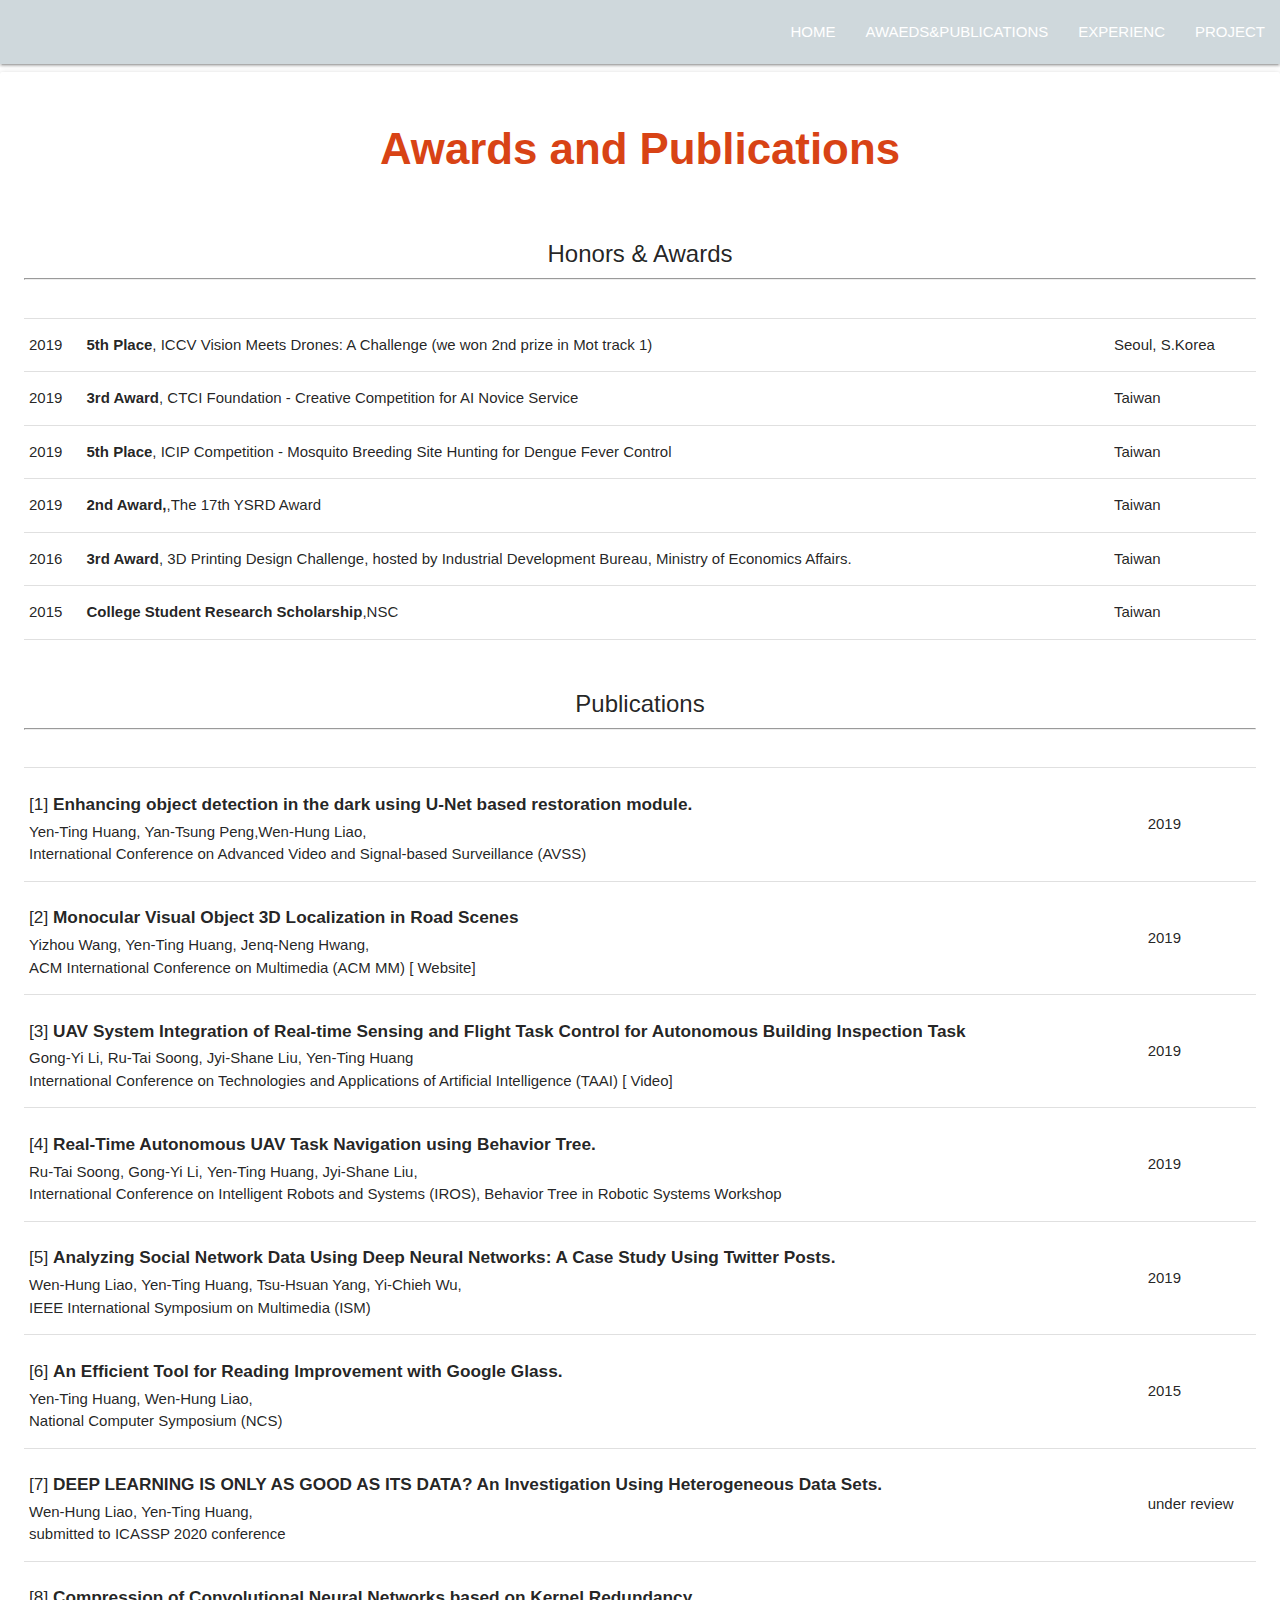
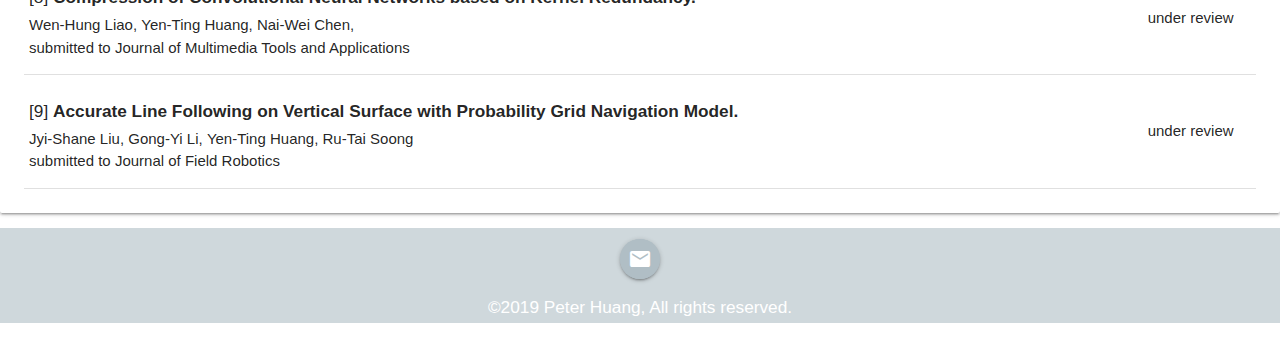
==== awards.html @ ad9c00df "first commit" ====
<!DOCTYPE html>
<html>
  <head>
    <!--Import Google Icon Font-->
    <link
      href="https://fonts.googleapis.com/icon?family=Material+Icons"
      rel="stylesheet"
    />
    <!--Import materialize.css-->
    <link
      rel="stylesheet"
      href="https://cdnjs.cloudflare.com/ajax/libs/materialize/1.0.0/css/materialize.min.css"
    />
    <link
      href="https://fonts.googleapis.com/icon?family=Material+Icons"
      rel="stylesheet"
    />
  </head>

  <body>
    <!--jQuery-->
    <script
      src="https://code.jquery.com/jquery-3.4.1.min.js"
      integrity="sha256-CSXorXvZcTkaix6Yvo6HppcZGetbYMGWSFlBw8HfCJo="
      crossorigin="anonymous"
    ></script>
    <!--JavaScript at end of body for optimized loading-->
    <script src="https://cdnjs.cloudflare.com/ajax/libs/materialize/1.0.0/js/materialize.min.js"></script>
    <!--header-->
    <header>
      <nav class="blue-grey lighten-4">
        <div class="nav-center  center-align">
          <ul id="nav-mobile" class="right hide-on-med-and-down">
            <li><a href="index.html">HOME</a></li>
            <li><a href="awards.html">AWAEDS&PUBLICATIONS</a></li>
            <li><a href="experience.html">EXPERIENC</a></li>
            <li><a href="project.html">PROJECT</a></li>
          </ul>
        </div>
      </nav>
    </header>
    <!--page-->
    <main>
      <div class="col s12">
        <div class="card">
          <div class="card-content">
            <span class="card-title center-align deep-orange-text text-darken-3"
              ><h3><b> Awards and Publications</b></h3></span
            >
          </div>

          <div class="card-content">
            <span class="card-title center-align"><b> Honors & Awards</b></span>
            <hr />
            <table class="highlight">
              <thead>
                <tr>
                  <th></th>
                  <th></th>
                  <th></th>
                </tr>
              </thead>

              <tbody>
                <tr>
                  <td>2019</td>
                  <td>
                    <b>5th Place</b>, ICCV Vision Meets Drones: A Challenge (we
                    won 2nd prize in Mot track 1)
                  </td>
                  <td>Seoul, S.Korea</td>
                </tr>
                <tr>
                  <td>2019</td>
                  <td>
                    <b>3rd Award</b>, CTCI Foundation - Creative Competition for
                    AI Novice Service
                  </td>
                  <td>Taiwan</td>
                </tr>
                <tr>
                  <td>2019</td>
                  <td>
                    <b>5th Place</b>, ICIP Competition - Mosquito Breeding Site
                    Hunting for Dengue Fever Control
                  </td>
                  <td>Taiwan</td>
                </tr>
                <tr>
                  <td>2019</td>
                  <td><b>2nd Award,</b>,The 17th YSRD Award</td>
                  <td>Taiwan</td>
                </tr>
                <tr>
                  <td>2016</td>
                  <td>
                    <b>3rd Award</b>, 3D Printing Design Challenge, hosted by
                    Industrial Development Bureau, Ministry of Economics
                    Affairs.
                  </td>
                  <td>Taiwan</td>
                </tr>
                <tr>
                  <td>2015</td>
                  <td><b>College Student Research Scholarship</b>,NSC</td>
                  <td>Taiwan</td>
                </tr>
              </tbody>
            </table>
          </div>
          <div class="card-content">
            <span class="card-title center-align"><b> Publications</b></span>
            <hr />
            <table class="highlight">
              <thead>
                <tr>
                  <th></th>
                  <th></th>
                </tr>
              </thead>

              <tbody>
                <tr>
                  <td>
                    <h6>
                      
                        [1]<b> Enhancing object detection in the dark using U-Net based restoration module. </b></h6>
                        <strong>Yen-Ting Huang</strong>, Yan-Tsung Peng,Wen-Hung Liao, </br>International Conference on Advanced Video and Signal-based Surveillance (AVSS)
            
                  </td>

                  <td>2019</td>
                </tr>
                <tr>
                  <td>
                    <h6>
                      [2]<b> Monocular Visual Object 3D Localization in Road Scenes</b></h6>
                      Yizhou Wang,<strong> Yen-Ting Huang</strong>, Jenq-Neng Hwang,</br>
                      ACM International Conference on Multimedia (ACM MM) [ Website]
                  </td>

                  <td>2019</td>
                </tr>
                <tr>
                  <td>
                    <h6>
                      [3] <b>UAV System Integration of Real-time Sensing and Flight Task Control for Autonomous Building Inspection Task</b>
                    </h6>
                      Gong-Yi Li, Ru-Tai Soong, Jyi-Shane Liu, <strong>Yen-Ting Huang</strong></br> International Conference on Technologies and Applications of Artificial Intelligence
(TAAI) [ Video]
                    
                  </td>

                  <td>2019</td>
                </tr>

                <tr>
                  <td>
                    <h6>
                      [4] <b>Real-Time Autonomous UAV Task Navigation using Behavior Tree.</b></h6> 
                      Ru-Tai Soong, Gong-Yi Li, <strong>Yen-Ting Huang</strong>, Jyi-Shane Liu,</br>
International Conference on Intelligent Robots and Systems (IROS), Behavior Tree in Robotic Systems Workshop
                    

                    
                  </td>

                  <td>2019</td>
                </tr>
                <tr>
                  <td>
                    <h6>
                      [5] <b>Analyzing Social Network Data Using Deep Neural Networks: A Case Study Using Twitter Posts.</b></h6>
                       Wen-Hung Liao, <strong>Yen-Ting Huang</strong>, Tsu-Hsuan Yang, Yi-Chieh Wu, </br>IEEE International Symposium on Multimedia (ISM)
                  </td>

                  <td>2019</td>
                </tr>
                <tr>
                  <td>
                    <h6>
                      [6] <b>An Efficient Tool for Reading Improvement with Google Glass.</b></h6><strong>Yen-Ting Huang</strong>, Wen-Hung Liao,</br> National Computer
Symposium (NCS)

                  </td>

                  <td>2015</td>
                </tr>
                <tr>
                  <td>
                    <h6>
                      [7] <b>DEEP LEARNING IS ONLY AS GOOD AS ITS DATA? An Investigation Using Heterogeneous Data Sets.</b></h6> Wen-Hung Liao,
<strong>Yen-Ting Huang</strong>,</br> submitted to ICASSP 2020 conference

                  </td>

                  <td>under review</td>
                </tr>
                <tr>
                  <td>
                    <h6>
                      [8] <b>Compression of Convolutional Neural Networks based on Kernel Redundancy.</b></h6> Wen-Hung Liao, <strong>Yen-Ting Huang</strong>, Nai-Wei
Chen, </br>submitted to Journal of Multimedia Tools and Applications
                  </td>

                  <td>under review</td>
                </tr>
                <tr>
                  <td>
                    <h6>
                      [9] <b>Accurate Line Following on Vertical Surface with Probability Grid Navigation Model.</b></h6> Jyi-Shane Liu, Gong-Yi Li, <strong>Yen-Ting
Huang</strong>, Ru-Tai Soong</br>submitted to Journal of Field Robotics
                  </td>

                  <td>under review</td>
                </tr>

              </tbody>
            </table>
          </div>
        </div>
      </div>
    </main>
    <!--footer-->
    <footer class="footer-copyright blue-grey lighten-4">
      <div class="center-align ">
        <a
          class="waves-effect waves-light  white-text btn-floating pulse blue-grey lighten-3"
          ,
          href="mailto:peter25936146@gmail.com"
          ,
          style=" margin: .7666666667rem 0 .46rem 0;"
          ><i class="small material-icons right">email</i></a
        >
      </div>
      <div class="row">
        <h6 class="white-text center-align">
          ©2019 Peter Huang, All rights reserved.
        </h6>
      </div>
    </footer>
  </body>
</html>
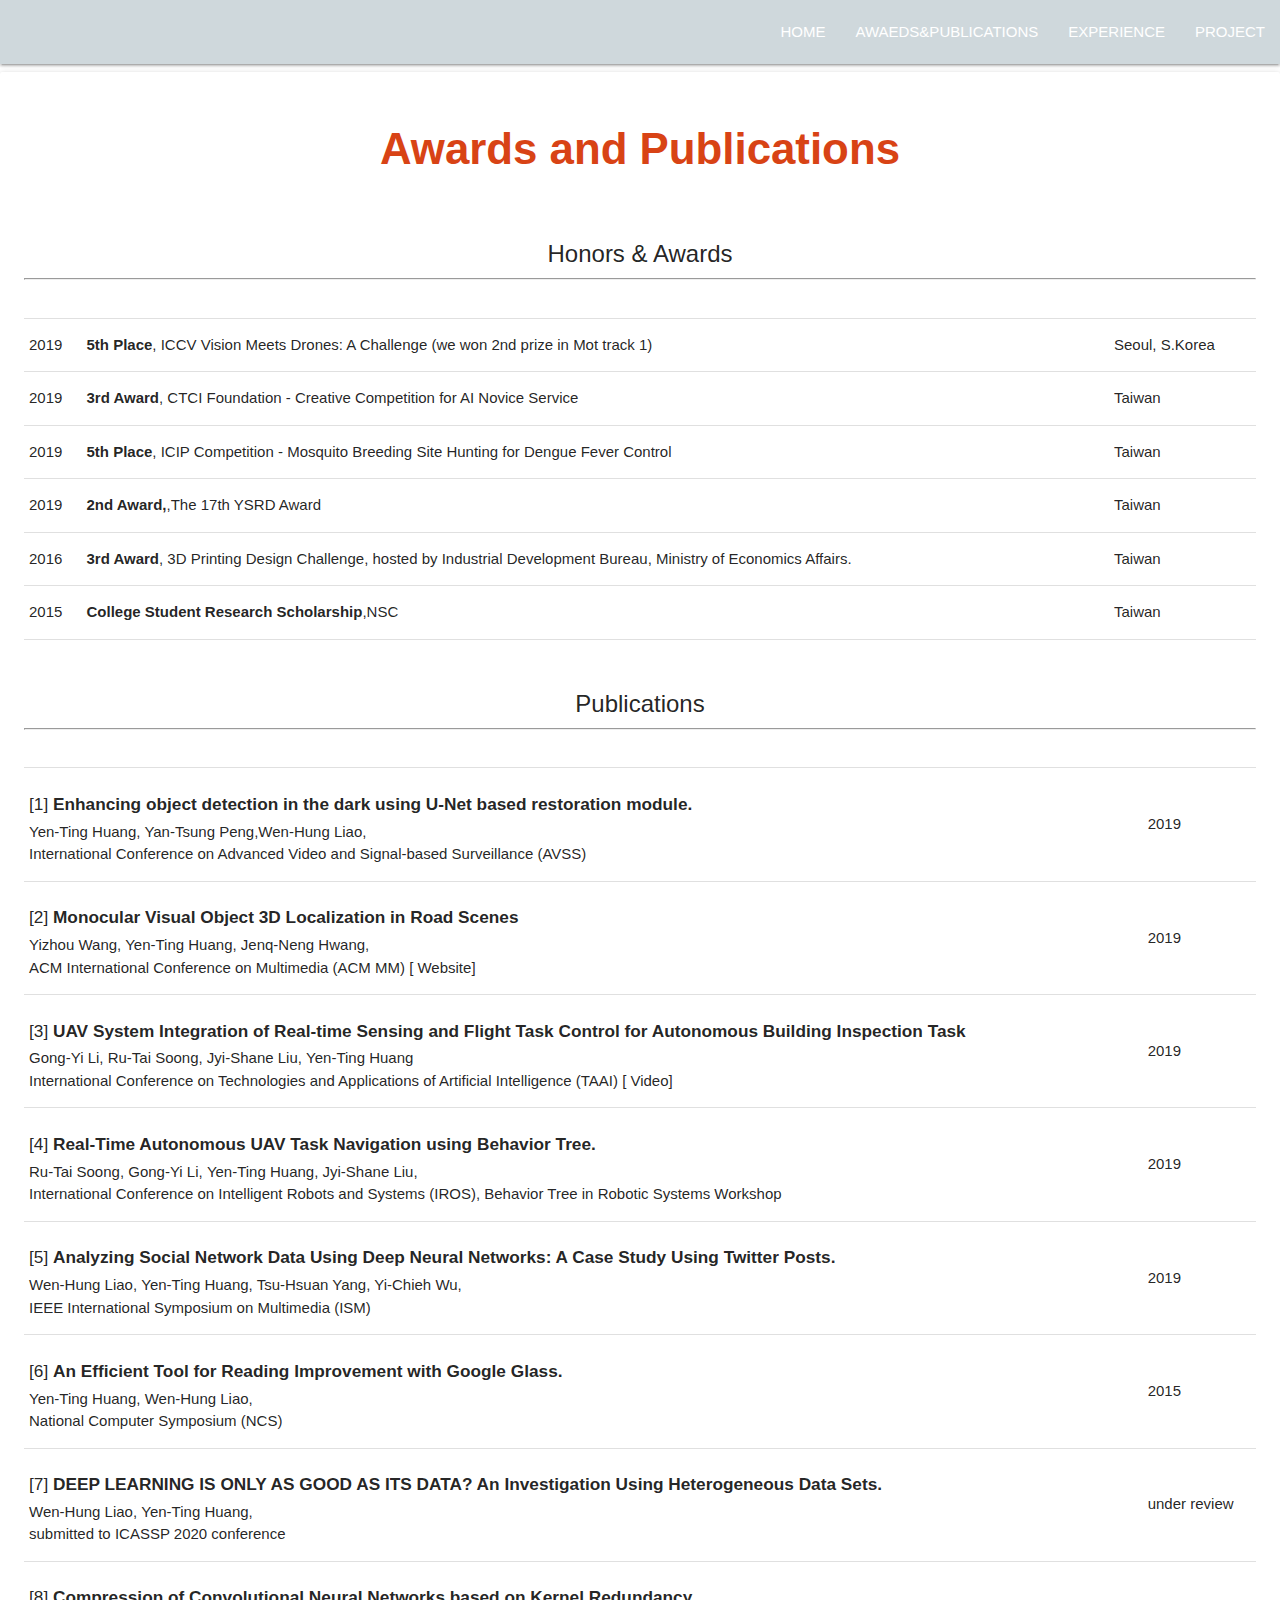
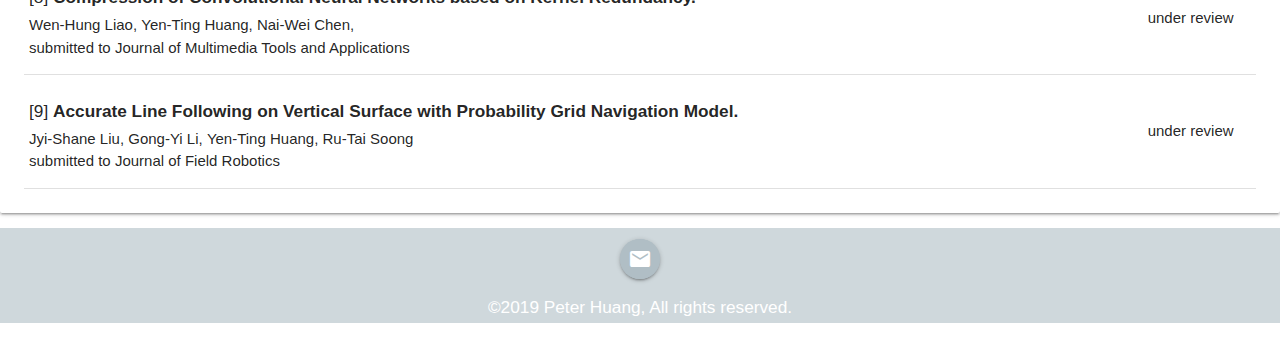
==== commit af0d4257: "commit" ====
--- a/awards.html
+++ b/awards.html
@@ -33,7 +33,7 @@
           <ul id="nav-mobile" class="right hide-on-med-and-down">
             <li><a href="index.html">HOME</a></li>
             <li><a href="awards.html">AWAEDS&PUBLICATIONS</a></li>
-            <li><a href="experience.html">EXPERIENC</a></li>
+            <li><a href="experience.html">EXPERIENCE</a></li>
             <li><a href="project.html">PROJECT</a></li>
           </ul>
         </div>
